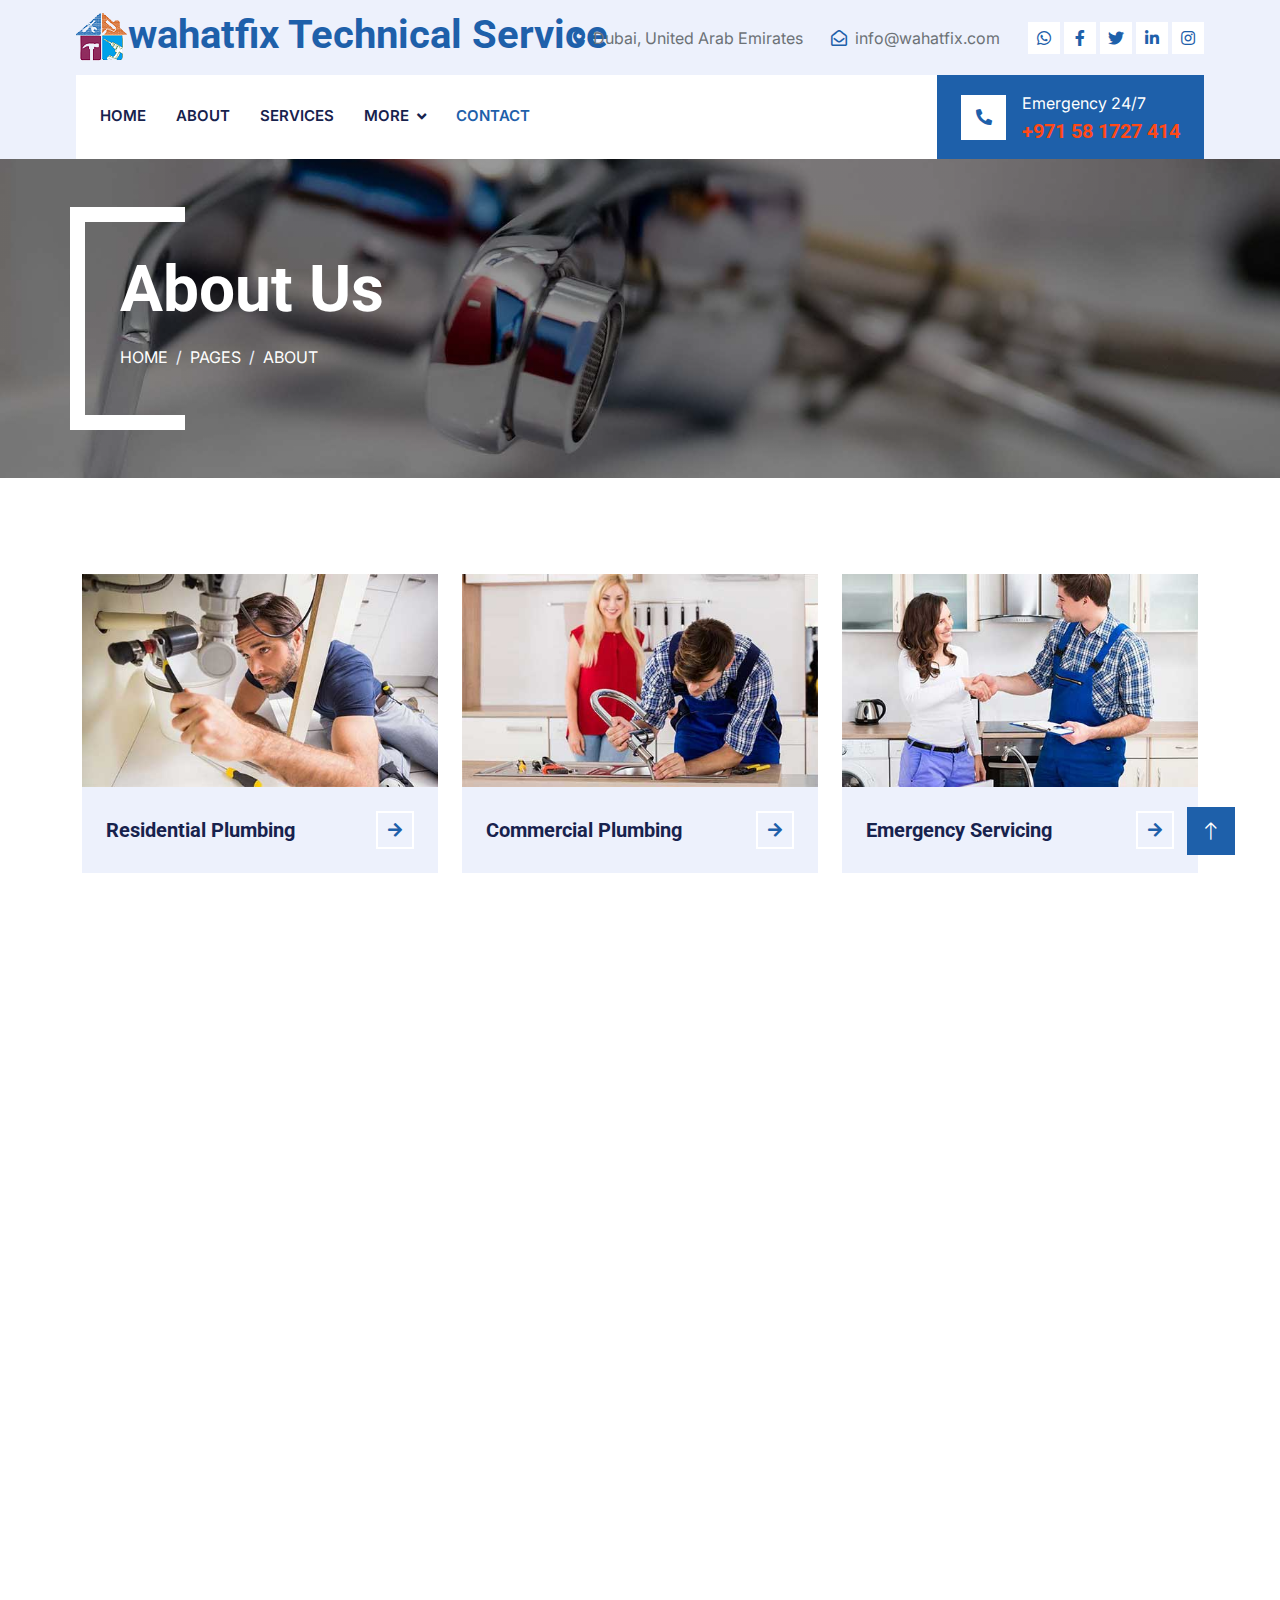
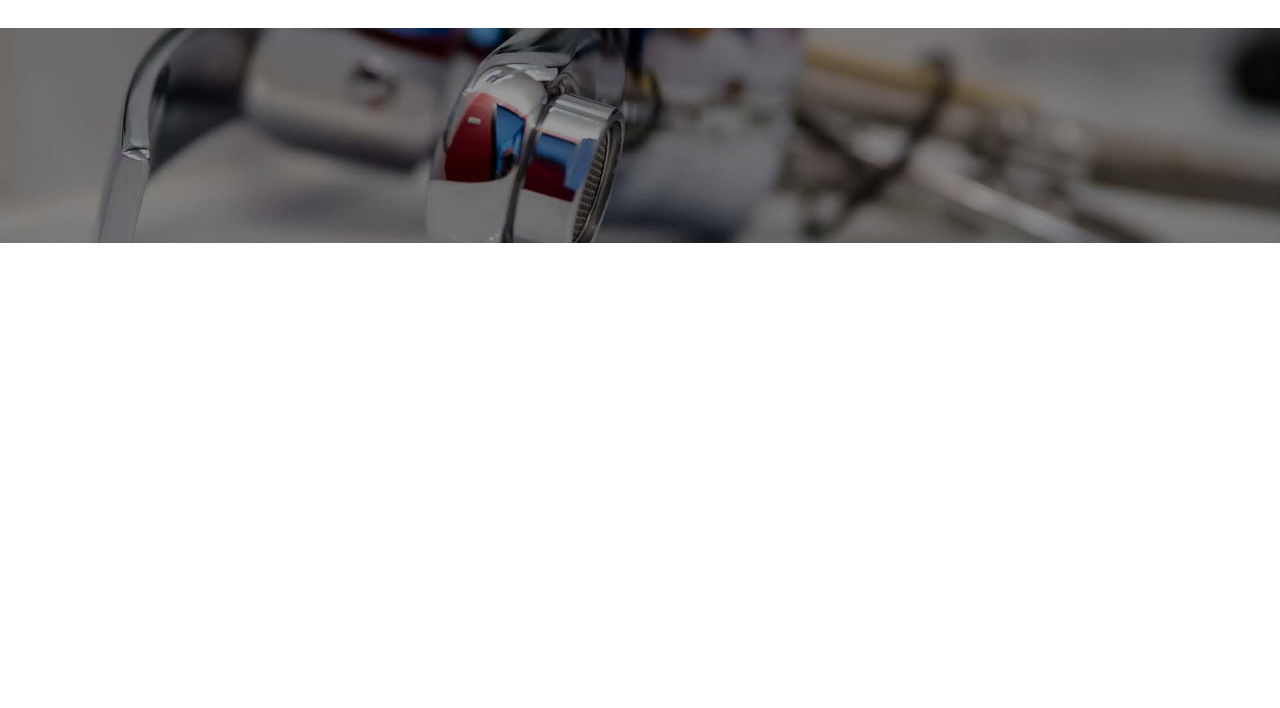
==== about.html @ b9820931 "up010620231157" ====
<!DOCTYPE html>
<html lang="en">

<head>
    <meta charset="utf-8">
    <title>wahatfix technical service</title>
    <meta content="width=device-width, initial-scale=1.0" name="viewport">
    <meta content="" name="keywords">
    <meta content="wahat fic is one of the best home maintenance company in UAE. We provide a wide range of high quality services for Home &amp; Office" name="description">

    <!-- Favicon -->
    <link href="img/wf-rbg-p.png" rel="icon">

    <!-- Google Web Fonts -->
    <link rel="preconnect" href="https://fonts.googleapis.com">
    <link rel="preconnect" href="https://fonts.gstatic.com" crossorigin>
    <link href="https://fonts.googleapis.com/css2?family=Inter:wght@400;600&family=Roboto:wght@500;700&display=swap" rel="stylesheet">

    <!-- Icon Font Stylesheet -->
    <link href="https://cdnjs.cloudflare.com/ajax/libs/font-awesome/5.10.0/css/all.min.css" rel="stylesheet">
    <link href="https://cdn.jsdelivr.net/npm/bootstrap-icons@1.4.1/font/bootstrap-icons.css" rel="stylesheet">

    <!-- Libraries Stylesheet -->
    <link href="lib/animate/animate.min.css" rel="stylesheet">
    <link href="lib/owlcarousel/assets/owl.carousel.min.css" rel="stylesheet">
    <link href="lib/tempusdominus/css/tempusdominus-bootstrap-4.min.css" rel="stylesheet" />

    <!-- Customized Bootstrap Stylesheet -->
    <link href="css/bootstrap.min.css" rel="stylesheet">

    <!-- Template Stylesheet -->
    <link href="css/style.css" rel="stylesheet">

    <script>
        var isNS = (navigator.appName == "PN") ? 1 : 0;
        if(navigator.appName == "PN") document.captureEvents(Event.MOUSEDOWN||Event.MOUSEUP);
        function mischandler(){
        return false;
        }
        function mousehandler(e){
        var myevent = (isNS) ? e : event;
        var eventbutton = (isNS) ? myevent.which : myevent.button;
        if((eventbutton==2)||(eventbutton==3)) return false;
        }
        document.oncontextmenu = mischandler;
        document.onmousedown = mousehandler;
        document.onmouseup = mousehandler;
        </script>

</head>

<body>
    <!-- Spinner Start -->
    <div id="spinner" class="show bg-white position-fixed translate-middle w-100 vh-100 top-50 start-50 d-flex align-items-center justify-content-center">
        <div class="spinner-border text-primary" style="width: 3rem; height: 3rem;" role="status">
            <span class="sr-only">Loading...</span>
        </div>
    </div>
    <!-- Spinner End -->


    <!-- Topbar Start -->
    <div class="container-fluid bg-light d-none d-lg-block">
        <div class="row align-items-center top-bar">
            <div class="col-lg-3 col-md-12 text-center text-lg-start">
                <a href="" class="navbar-brand m-0 p-0">
                    <h1 class="text-primary m-0"><img src="img/wf-rbg-p.png">wahatfix Technical Service</h1>
                </a>
            </div>
            <div class="col-lg-9 col-md-12 text-end">
                <div class="h-100 d-inline-flex align-items-center me-4">
                    <i class="fa fa-map-marker-alt text-primary me-2"></i>
                    <p class="m-0">Dubai, United Arab Emirates</p>
                </div>
                <div class="h-100 d-inline-flex align-items-center me-4">
                    <i class="far fa-envelope-open text-primary me-2"></i>
                    <p class="m-0">info@wahatfix.com</p>
                </div>
                <div class="h-100 d-inline-flex align-items-center">
                    <a class="btn btn-sm-square bg-white text-primary me-1" href="https://api.whatsapp.com/send?phone=971529905942&text=" target="_blank"><i class="fab fa-whatsapp"></i></a>
                    <a class="btn btn-sm-square bg-white text-primary me-1" href=""><i class="fab fa-facebook-f"></i></a>
                    <a class="btn btn-sm-square bg-white text-primary me-1" href=""><i class="fab fa-twitter"></i></a>
                    <a class="btn btn-sm-square bg-white text-primary me-1" href=""><i class="fab fa-linkedin-in"></i></a>
                    <a class="btn btn-sm-square bg-white text-primary me-0" href=""><i class="fab fa-instagram"></i></a>
                </div>
            </div>
        </div>
    </div>
    <!-- Topbar End -->

    <!-- Navbar Start -->
    <div class="container-fluid nav-bar bg-light">
        <nav class="navbar navbar-expand-lg navbar-light bg-white p-3 py-lg-0 px-lg-4">
            <a href="" class="navbar-brand d-flex align-items-center m-0 p-0 d-lg-none">
                <h1 class="text-primary m-0"><img src="img/wf-rbg-p.png">wahatfix</h1>
            </a>
            <button class="navbar-toggler" type="button" data-bs-toggle="collapse" data-bs-target="#navbarCollapse">
                <span class="fa fa-bars"></span>
            </button>
            <div class="collapse navbar-collapse" id="navbarCollapse">
                <div class="navbar-nav me-auto">
                    <a href="indexwf.html" class="nav-item nav-link">Home</a>
                    <a href="about.html" class="nav-item nav-link">About</a>
                    <a href="service.html" class="nav-item nav-link">Services</a>
                    <div class="nav-item dropdown">
                        <a href="#" class="nav-link dropdown-toggle" data-bs-toggle="dropdown">More</a>
                        <div class="dropdown-menu fade-up m-0">
                            <a href="booking.html" class="dropdown-item">Booking</a>
                            <a href="team.html" class="dropdown-item">Technicians</a>
                            <a href="testimonial.html" class="dropdown-item">Testimonial</a>
                            <a href="404.html" class="dropdown-item">404 Page</a>
                        </div>
                    </div>
                    <a href="contact.html" class="nav-item nav-link active">Contact</a>
                </div>
                <div class="mt-4 mt-lg-0 me-lg-n4 py-3 px-4 bg-primary d-flex align-items-center">
                    <div class="d-flex flex-shrink-0 align-items-center justify-content-center bg-white" style="width: 45px; height: 45px;">
                        <i class="fa fa-phone-alt text-primary"></i>
                    </div>
                    <div class="ms-3">
                        <p class="mb-1 text-white">Emergency 24/7</p>
                        <h5 class="m-0 text-secondary">+971 58 1727 414</h5>
                    </div>
                </div>
            </div>
        </nav>
    </div>
    <!-- Navbar End -->


    <!-- Page Header Start -->
    <div class="container-fluid page-header mb-5 py-5">
        <div class="container">
            <h1 class="display-3 text-white mb-3 animated slideInDown">About Us</h1>
            <nav aria-label="breadcrumb animated slideInDown">
                <ol class="breadcrumb text-uppercase">
                    <li class="breadcrumb-item"><a class="text-white" href="indexwf.html">Home</a></li>
                    <li class="breadcrumb-item"><a class="text-white" href="#">Pages</a></li>
                    <li class="breadcrumb-item text-white active" aria-current="page">About</li>
                </ol>
            </nav>
        </div>
    </div>
    <!-- Page Header End -->


    <!-- Service Start -->
    <div class="container-xxl py-5">
        <div class="container">
            <div class="row g-4">
                <div class="col-lg-4 col-md-6 service-item-top wow fadeInUp" data-wow-delay="0.1s">
                    <div class="overflow-hidden">
                        <img class="img-fluid w-100 h-100" src="img/service-1.jpg" alt="">
                    </div>
                    <div class="d-flex align-items-center justify-content-between bg-light p-4">
                        <h5 class="text-truncate me-3 mb-0">Residential Plumbing</h5>
                        <a class="btn btn-square btn-outline-primary border-2 border-white flex-shrink-0" href=""><i class="fa fa-arrow-right"></i></a>
                    </div>
                </div>
                <div class="col-lg-4 col-md-6 service-item-top wow fadeInUp" data-wow-delay="0.3s">
                    <div class="overflow-hidden">
                        <img class="img-fluid w-100 h-100" src="img/service-2.jpg" alt="">
                    </div>
                    <div class="d-flex align-items-center justify-content-between bg-light p-4">
                        <h5 class="text-truncate me-3 mb-0">Commercial Plumbing</h5>
                        <a class="btn btn-square btn-outline-primary border-2 border-white flex-shrink-0" href=""><i class="fa fa-arrow-right"></i></a>
                    </div>
                </div>
                <div class="col-lg-4 col-md-6 service-item-top wow fadeInUp" data-wow-delay="0.5s">
                    <div class="overflow-hidden">
                        <img class="img-fluid w-100 h-100" src="img/service-3.jpg" alt="">
                    </div>
                    <div class="d-flex align-items-center justify-content-between bg-light p-4">
                        <h5 class="text-truncate me-3 mb-0">Emergency Servicing</h5>
                        <a class="btn btn-square btn-outline-primary border-2 border-white flex-shrink-0" href=""><i class="fa fa-arrow-right"></i></a>
                    </div>
                </div>
            </div>
        </div>
    </div>
    <!-- Service End -->


   <!-- About Start -->
   <div class="container-xxl py-5">
    <div class="container">
        <div class="row g-5">
            <div class="col-lg-6 wow fadeInUp" data-wow-delay="0.1s">
                <h6 class="text-secondary text-uppercase">About Us</h6>
                <h1 class="mb-4">We Are Trusted Plumbing Company Since 2005</h1>
                <p class="mb-4">wahatfix is one of the leading maintenance company in Dubai having a vast and diverse experience base ranging from apartments, Villas, offices, schools, hospitals and even warehouses. Top maintenance company in UAE. Join hands with us and always be assured that we have got you covered.</p>
                <p class="fw-medium text-primary"><i class="fa fa-check text-success me-3"></i>Residential & commercial plumbing</p>
                <p class="fw-medium text-primary"><i class="fa fa-check text-success me-3"></i>Quality services at affordable prices</p>
                <p class="fw-medium text-primary"><i class="fa fa-check text-success me-3"></i>Immediate 24/ 7 emergency services</p>
                <div class="bg-primary d-flex align-items-center p-4 mt-5">
                    <div class="d-flex flex-shrink-0 align-items-center justify-content-center bg-white" style="width: 60px; height: 60px;">
                        <i class="fa fa-phone-alt fa-2x text-primary"></i>
                    </div>
                    <div class="ms-3">
                        <p class="fs-5 fw-medium mb-2 text-white">Emergency 24/7</p>
                        <h3 class="m-0 text-secondary">+971 58 1727 414</h3>
                    </div>
                </div>
            </div>
            <div class="col-lg-6 pt-4" style="min-height: 500px;">
                <div class="position-relative h-100 wow fadeInUp" data-wow-delay="0.5s">
                    <img class="position-absolute img-fluid w-100 h-100" src="img/about-1.jpg" style="object-fit: cover; padding: 0 0 50px 100px;" alt="">
                    <img class="position-absolute start-0 bottom-0 img-fluid bg-white pt-2 pe-2 w-50 h-50" src="img/about-2.jpg" style="object-fit: cover;" alt="">
                </div>
            </div>
        </div>
    </div>
</div>
<!-- About End -->


    <!-- Fact Start -->
    <div class="container-fluid fact bg-dark my-5 py-5">
        <div class="container">
            <div class="row g-4">
                <div class="col-md-6 col-lg-3 text-center wow fadeIn" data-wow-delay="0.1s">
                    <i class="fa fa-check fa-2x text-white mb-3"></i>
                    <h2 class="text-white mb-2" data-toggle="counter-up">18</h2>
                    <p class="text-white mb-0">Years Experience</p>
                </div>
                <div class="col-md-6 col-lg-3 text-center wow fadeIn" data-wow-delay="0.3s">
                    <i class="fa fa-users-cog fa-2x text-white mb-3"></i>
                    <h2 class="text-white mb-2" data-toggle="counter-up">26</h2>
                    <p class="text-white mb-0">Expert Technicians</p>
                </div>
                <div class="col-md-6 col-lg-3 text-center wow fadeIn" data-wow-delay="0.5s">
                    <i class="fa fa-users fa-2x text-white mb-3"></i>
                    <h2 class="text-white mb-2" data-toggle="counter-up">1000</h2>
                    <p class="text-white mb-0">Satisfied Clients</p>
                </div>
                <div class="col-md-6 col-lg-3 text-center wow fadeIn" data-wow-delay="0.7s">
                    <i class="fa fa-wrench fa-2x text-white mb-3"></i>
                    <h2 class="text-white mb-2" data-toggle="counter-up">1000</h2>
                    <p class="text-white mb-0">Compleate Projects</p>
                </div>
            </div>
        </div>
    </div>
    <!-- Fact End -->


    
        

    <!-- Footer Start -->
    <div class="container-fluid bg-dark text-light footer pt-5 mt-5 wow fadeIn" data-wow-delay="0.1s">
        <div class="container py-5">
            <div class="row g-5">
                <div class="col-lg-3 col-md-6">
                    <h4 class="text-light mb-4">Address</h4>
                    <p class="mb-2"><i class="fa fa-map-marker-alt me-3"></i>123 Street, New York, USA</p>
                    <p class="mb-2"><i class="fa fa-phone-alt me-3"></i>+012 345 67890</p>
                    <p class="mb-2"><i class="fa fa-envelope me-3"></i>info@example.com</p>
                    <div class="d-flex pt-2">
                        <a class="btn btn-outline-light btn-social" href=""><i class="fab fa-twitter"></i></a>
                        <a class="btn btn-outline-light btn-social" href=""><i class="fab fa-facebook-f"></i></a>
                        <a class="btn btn-outline-light btn-social" href=""><i class="fab fa-youtube"></i></a>
                        <a class="btn btn-outline-light btn-social" href=""><i class="fab fa-linkedin-in"></i></a>
                    </div>
                </div>
                <div class="col-lg-3 col-md-6">
                    <h4 class="text-light mb-4">Opening Hours</h4>
                    <h6 class="text-light">Monday - Friday:</h6>
                    <p class="mb-4">09.00 AM - 09.00 PM</p>
                    <h6 class="text-light">Saturday - Sunday:</h6>
                    <p class="mb-0">09.00 AM - 12.00 PM</p>
                </div>
                <div class="col-lg-3 col-md-6">
                    <h4 class="text-light mb-4">Services</h4>
                    <a class="btn btn-link" href="">Drain Cleaning</a>
                    <a class="btn btn-link" href="">Sewer Line</a>
                    <a class="btn btn-link" href="">Water Heating</a>
                    <a class="btn btn-link" href="">Toilet Cleaning</a>
                    <a class="btn btn-link" href="">Broken Pipe</a>
                </div>
                <div class="col-lg-3 col-md-6">
                    <h4 class="text-light mb-4">Newsletter</h4>
                    <p>Dolor amet sit justo amet elitr clita ipsum elitr est.</p>
                    <div class="position-relative mx-auto" style="max-width: 400px;">
                        <input class="form-control border-0 w-100 py-3 ps-4 pe-5" type="text" placeholder="Your email">
                        <button type="button" class="btn btn-primary py-2 position-absolute top-0 end-0 mt-2 me-2">SignUp</button>
                    </div>
                </div>
            </div>
        </div>
        <div class="container">
            <div class="copyright">
                <div class="row">
                    <div class="col-md-6 text-center text-md-start mb-3 mb-md-0">
                        &copy; <a class="border-bottom" href="#">Your Site Name</a>, All Right Reserved.
                    </div>
                    <div class="col-md-6 text-center text-md-end">
                        <!--/*** This template is free as long as you keep the footer author’s credit link/attribution link/backlink. If you'd like to use the template without the footer author’s credit link/attribution link/backlink, you can purchase the Credit Removal License from "https://htmlcodex.com/credit-removal". Thank you for your support. ***/-->
                        Designed By <a class="border-bottom" href="https://htmlcodex.com">HTML Codex</a>
                    </div>
                </div>
            </div>
        </div>
    </div>
    <!-- Footer End -->


    <!-- Back to Top -->
    <a href="#" class="btn btn-lg btn-primary btn-lg-square rounded-0 back-to-top"><i class="bi bi-arrow-up"></i></a>


    <!-- JavaScript Libraries -->
    <script src="https://code.jquery.com/jquery-3.4.1.min.js"></script>
    <script src="https://cdn.jsdelivr.net/npm/bootstrap@5.0.0/dist/js/bootstrap.bundle.min.js"></script>
    <script src="lib/wow/wow.min.js"></script>
    <script src="lib/easing/easing.min.js"></script>
    <script src="lib/waypoints/waypoints.min.js"></script>
    <script src="lib/counterup/counterup.min.js"></script>
    <script src="lib/owlcarousel/owl.carousel.min.js"></script>
    <script src="lib/tempusdominus/js/moment.min.js"></script>
    <script src="lib/tempusdominus/js/moment-timezone.min.js"></script>
    <script src="lib/tempusdominus/js/tempusdominus-bootstrap-4.min.js"></script>

    <!-- Template Javascript -->
    <script src="js/main.js"></script>
</body>

</html>
---- css/style.css ----
/********** Template CSS **********/
:root {
    --primary: #1E60AA;
    --secondary: #FF4917;
    --light: #EDF1FC;
    --dark: #17224D;
}

.fw-medium {
    font-weight: 600 !important;
}

.back-to-top {
    position: fixed;
    display: none;
    right: 45px;
    bottom: 45px;
    z-index: 99;
}


/*** Spinner ***/
#spinner {
    opacity: 0;
    visibility: hidden;
    transition: opacity .5s ease-out, visibility 0s linear .5s;
    z-index: 99999;
}

#spinner.show {
    transition: opacity .5s ease-out, visibility 0s linear 0s;
    visibility: visible;
    opacity: 1;
}


/*** Button ***/
.btn {
    font-weight: 600;
    transition: .5s;
}

.btn.btn-primary,
.btn.btn-secondary {
    color: #FFFFFF;
}

.btn-square {
    width: 38px;
    height: 38px;
}

.btn-sm-square {
    width: 32px;
    height: 32px;
}

.btn-lg-square {
    width: 48px;
    height: 48px;
}

.btn-square,
.btn-sm-square,
.btn-lg-square {
    padding: 0;
    display: flex;
    align-items: center;
    justify-content: center;
    font-weight: normal;
}


/*** Navbar ***/
.top-bar {
    height: 75px;
    padding: 0 4rem;
}

.nav-bar {
    position: relative;
    padding: 0 4.75rem;
    transition: .5s;
    z-index: 9999;
}

.nav-bar.sticky-top {
    position: sticky;
    padding: 0;
    z-index: 9999;
}

.navbar .dropdown-toggle::after {
    border: none;
    content: "\f107";
    font-family: "Font Awesome 5 Free";
    font-weight: 900;
    vertical-align: middle;
    margin-left: 8px;
}

.navbar-light .navbar-nav .nav-link {
    margin-right: 30px;
    padding: 25px 0;
    color: var(--dark);
    font-size: 15px;
    font-weight: 600;
    text-transform: uppercase;
    outline: none;
}

.navbar-light .navbar-nav .nav-link:hover,
.navbar-light .navbar-nav .nav-link.active {
    color: var(--primary);
}

@media (max-width: 991.98px) {
    .nav-bar {
        padding: 0;
    }

    .navbar-light .navbar-nav .nav-link  {
        margin-right: 0;
        padding: 10px 0;
    }

    .navbar-light .navbar-nav {
        margin-top: 1rem;
        padding-top: 1rem;
        border-top: 1px solid #EEEEEE;
    }
}

@media (min-width: 992px) {
    .navbar .nav-item .dropdown-menu {
        display: block;
        border: none;
        margin-top: 0;
        top: 150%;
        opacity: 0;
        visibility: hidden;
        transition: .5s;
    }

    .navbar .nav-item:hover .dropdown-menu {
        top: 100%;
        visibility: visible;
        transition: .5s;
        opacity: 1;
    }
}


/*** Header ***/
.header-carousel .container,
.page-header .container {
    position: relative;
    padding: 45px 0 45px 35px;
    border-left: 15px solid #FFFFFF;
}

.header-carousel .container::before,
.header-carousel .container::after,
.page-header .container::before,
.page-header .container::after {
    position: absolute;
    content: "";
    top: 0;
    left: 0;
    width: 100px;
    height: 15px;
    background: #FFFFFF;
}

.header-carousel .container::after,
.page-header .container::after {
    top: 100%;
    margin-top: -15px;
}

@media (max-width: 768px) {
    .header-carousel .owl-carousel-item {
        position: relative;
        min-height: 500px;
    }
    
    .header-carousel .owl-carousel-item img {
        position: absolute;
        width: 100%;
        height: 100%;
        object-fit: cover;
    }

    .header-carousel .owl-carousel-item h5,
    .header-carousel .owl-carousel-item p {
        font-size: 14px !important;
        font-weight: 400 !important;
    }

    .header-carousel .owl-carousel-item h1 {
        font-size: 30px;
        font-weight: 600;
    }
}

.header-carousel .owl-nav {
    position: absolute;
    top: 50%;
    right: 8%;
    transform: translateY(-50%);
    display: flex;
    flex-direction: column;
}

.header-carousel .owl-nav .owl-prev,
.header-carousel .owl-nav .owl-next {
    margin: 7px 0;
    width: 45px;
    height: 45px;
    display: flex;
    align-items: center;
    justify-content: center;
    color: #FFFFFF;
    background: transparent;
    border: 1px solid #FFFFFF;
    border-radius: 45px;
    font-size: 22px;
    transition: .5s;
}

.header-carousel .owl-nav .owl-prev:hover,
.header-carousel .owl-nav .owl-next:hover {
    background: var(--primary);
    border-color: var(--primary);
}

.page-header {
    background: linear-gradient(rgba(0, 0, 0, .4), rgba(0, 0, 0, .4)), url(../img/bg.jpg) center center no-repeat;
    background-size: cover;
}

.breadcrumb-item + .breadcrumb-item::before {
    color: var(--light);
}


/*** Facts ***/
.fact {
    background: linear-gradient(rgba(0, 0, 0, .4), rgba(0, 0, 0, .4)), url(../img/bg.jpg) center center no-repeat;
    background-size: cover;
}


/*** Service ***/
.service-item-top img {
    transition: .5s;
}

.service-item-top:hover img {
    transform: scale(1.1);
}

.service-carousel .owl-dots {
    margin-top: 24px;
    display: flex;
    align-items: flex-end;
    justify-content: center;
}

.service-carousel .owl-dot {
    position: relative;
    display: inline-block;
    margin: 0 5px;
    width: 15px;
    height: 15px;
    background: var(--primary);
    border: 5px solid var(--light);
    transition: .5s;
}

.service-carousel .owl-dot.active {
    background: var(--light);
    border-color: var(--primary);
}


/*** Booking ***/
.video {
    position: relative;
    padding: 8rem 0 12rem 0;
    background: linear-gradient(rgba(0, 0, 0, .4), rgba(0, 0, 0, .4)), url(../img/Main-Banner-wahatfix-1.jpg) center center no-repeat;
    background-size: cover;
    display: flex;
    flex-direction: column;
    align-items: center;
    justify-content: center;
}

.video .btn-play {
    position: relative;
    box-sizing: content-box;
    display: block;
    width: 32px;
    height: 44px;
    border-radius: 50%;
    border: none;
    outline: none;
    padding: 18px 20px 18px 28px;
    margin-bottom: 4rem;
}

.video .btn-play:before {
    content: "";
    position: absolute;
    z-index: 0;
    left: 50%;
    top: 50%;
    transform: translateX(-50%) translateY(-50%);
    display: block;
    width: 100px;
    height: 100px;
    background: #FFFFFF;
    border-radius: 50%;
    animation: pulse-border 1500ms ease-out infinite;
}

.video .btn-play:after {
    content: "";
    position: absolute;
    z-index: 1;
    left: 50%;
    top: 50%;
    transform: translateX(-50%) translateY(-50%);
    display: block;
    width: 100px;
    height: 100px;
    background: #FFFFFF;
    border-radius: 50%;
    transition: all 200ms;
}

.video .btn-play img {
    position: relative;
    z-index: 3;
    max-width: 100%;
    width: auto;
    height: auto;
}

.video .btn-play span {
    display: block;
    position: relative;
    z-index: 3;
    width: 0;
    height: 0;
    border-left: 32px solid var(--primary);
    border-top: 22px solid transparent;
    border-bottom: 22px solid transparent;
}

@keyframes pulse-border {
    0% {
        transform: translateX(-50%) translateY(-50%) translateZ(0) scale(1);
        opacity: 1;
    }

    100% {
        transform: translateX(-50%) translateY(-50%) translateZ(0) scale(1.5);
        opacity: 0;
    }
}

#videoModal {
    z-index: 99999;
}

#videoModal .modal-dialog {
    position: relative;
    max-width: 800px;
    margin: 60px auto 0 auto;
}

#videoModal .modal-body {
    position: relative;
    padding: 0px;
}

#videoModal .close {
    position: absolute;
    width: 30px;
    height: 30px;
    right: 0px;
    top: -30px;
    z-index: 999;
    font-size: 30px;
    font-weight: normal;
    color: #FFFFFF;
    background: #000000;
    opacity: 1;
}

.bootstrap-datetimepicker-widget.bottom {
    top: auto !important;
}

.bootstrap-datetimepicker-widget .table * {
    border-bottom-width: 0px;
}

.bootstrap-datetimepicker-widget .table th {
    font-weight: 500;
}

.bootstrap-datetimepicker-widget.dropdown-menu {
    padding: 10px;
    border-radius: 2px;
}

.bootstrap-datetimepicker-widget table td.active,
.bootstrap-datetimepicker-widget table td.active:hover {
    background: var(--primary);
}

.bootstrap-datetimepicker-widget table td.today::before {
    border-bottom-color: var(--primary);
}


/*** Team ***/
.team-item img {
    transition: .5s;
}

.team-item:hover img {
    transform: scale(1.1);
}

.team-item .team-text {
    height: 90px;
    overflow: hidden;
}

.team-item .team-text .bg-light,
.team-item .team-text .bg-primary {
    position: relative;
    height: 90px;
    display: flex;
    align-items: center;
    justify-content: center;
    flex-direction: column;
    transition: .5s;
}

.team-item .team-text .bg-primary {
    flex-direction: row;
}

.team-item:hover .team-text .bg-light {
    margin-top: -90px;
}

.team-item .team-text .bg-primary .btn {
    color: var(--primary);
    background: #FFFFFF;
}

.team-item .team-text .bg-primary .btn:hover {
    color: #FFFFFF;
    background: var(--secondary)
}


/*** Testimonial ***/
.testimonial-carousel .owl-item .testimonial-text,
.testimonial-carousel .owl-item.center .testimonial-text * {
    position: relative;
    transition: .5s;
}

.testimonial-carousel .owl-item.center .testimonial-text {
    background: var(--primary) !important;
}

.testimonial-carousel .owl-item.center .testimonial-text * {
    color: #FFFFFF !important;
}

.testimonial-carousel .owl-item .testimonial-text::after {
    position: absolute;
    content: "";
    width: 0;
    height: 0;
    left: 50%;
    bottom: -30px;
    transform: translateX(-50%);
    border: 15px solid;
    border-color: var(--light) transparent transparent transparent;
    transition: .5s;

}

.testimonial-carousel .owl-item.center .testimonial-text::after {
    border-color: var(--primary) transparent transparent transparent;
}

.testimonial-carousel .owl-nav {
    position: absolute;
    width: 350px;
    bottom: 100px;
    left: 50%;
    transform: translateX(-50%);
    display: flex;
    justify-content: space-between;
    opacity: 0;
    transition: .5s;
    z-index: 1;
}

.testimonial-carousel:hover .owl-nav {
    width: 300px;
    opacity: 1;
}

.testimonial-carousel .owl-nav .owl-prev,
.testimonial-carousel .owl-nav .owl-next {
    font-size: 30px;
    color: var(--primary);
}

.testimonial-carousel .owl-nav .owl-prev:hover,
.testimonial-carousel .owl-nav .owl-next:hover {
    color: var(--dark);
}


/*** Footer ***/
.footer .btn.btn-social {
    margin-right: 5px;
    width: 35px;
    height: 35px;
    display: flex;
    align-items: center;
    justify-content: center;
    color: var(--light);
    border: 1px solid #FFFFFF;
    border-radius: 35px;
    transition: .3s;
}

.footer .btn.btn-social:hover {
    color: var(--primary);
}

.footer .btn.btn-link {
    display: block;
    margin-bottom: 5px;
    padding: 0;
    text-align: left;
    color: #FFFFFF;
    font-size: 15px;
    font-weight: normal;
    text-transform: capitalize;
    transition: .3s;
}

.footer .btn.btn-link::before {
    position: relative;
    content: "\f105";
    font-family: "Font Awesome 5 Free";
    font-weight: 900;
    margin-right: 10px;
}

.footer .btn.btn-link:hover {
    letter-spacing: 1px;
    box-shadow: none;
}

.footer .copyright {
    padding: 25px 0;
    font-size: 15px;
    border-top: 1px solid rgba(256, 256, 256, .1);
}

.footer .copyright a {
    color: var(--light);
}
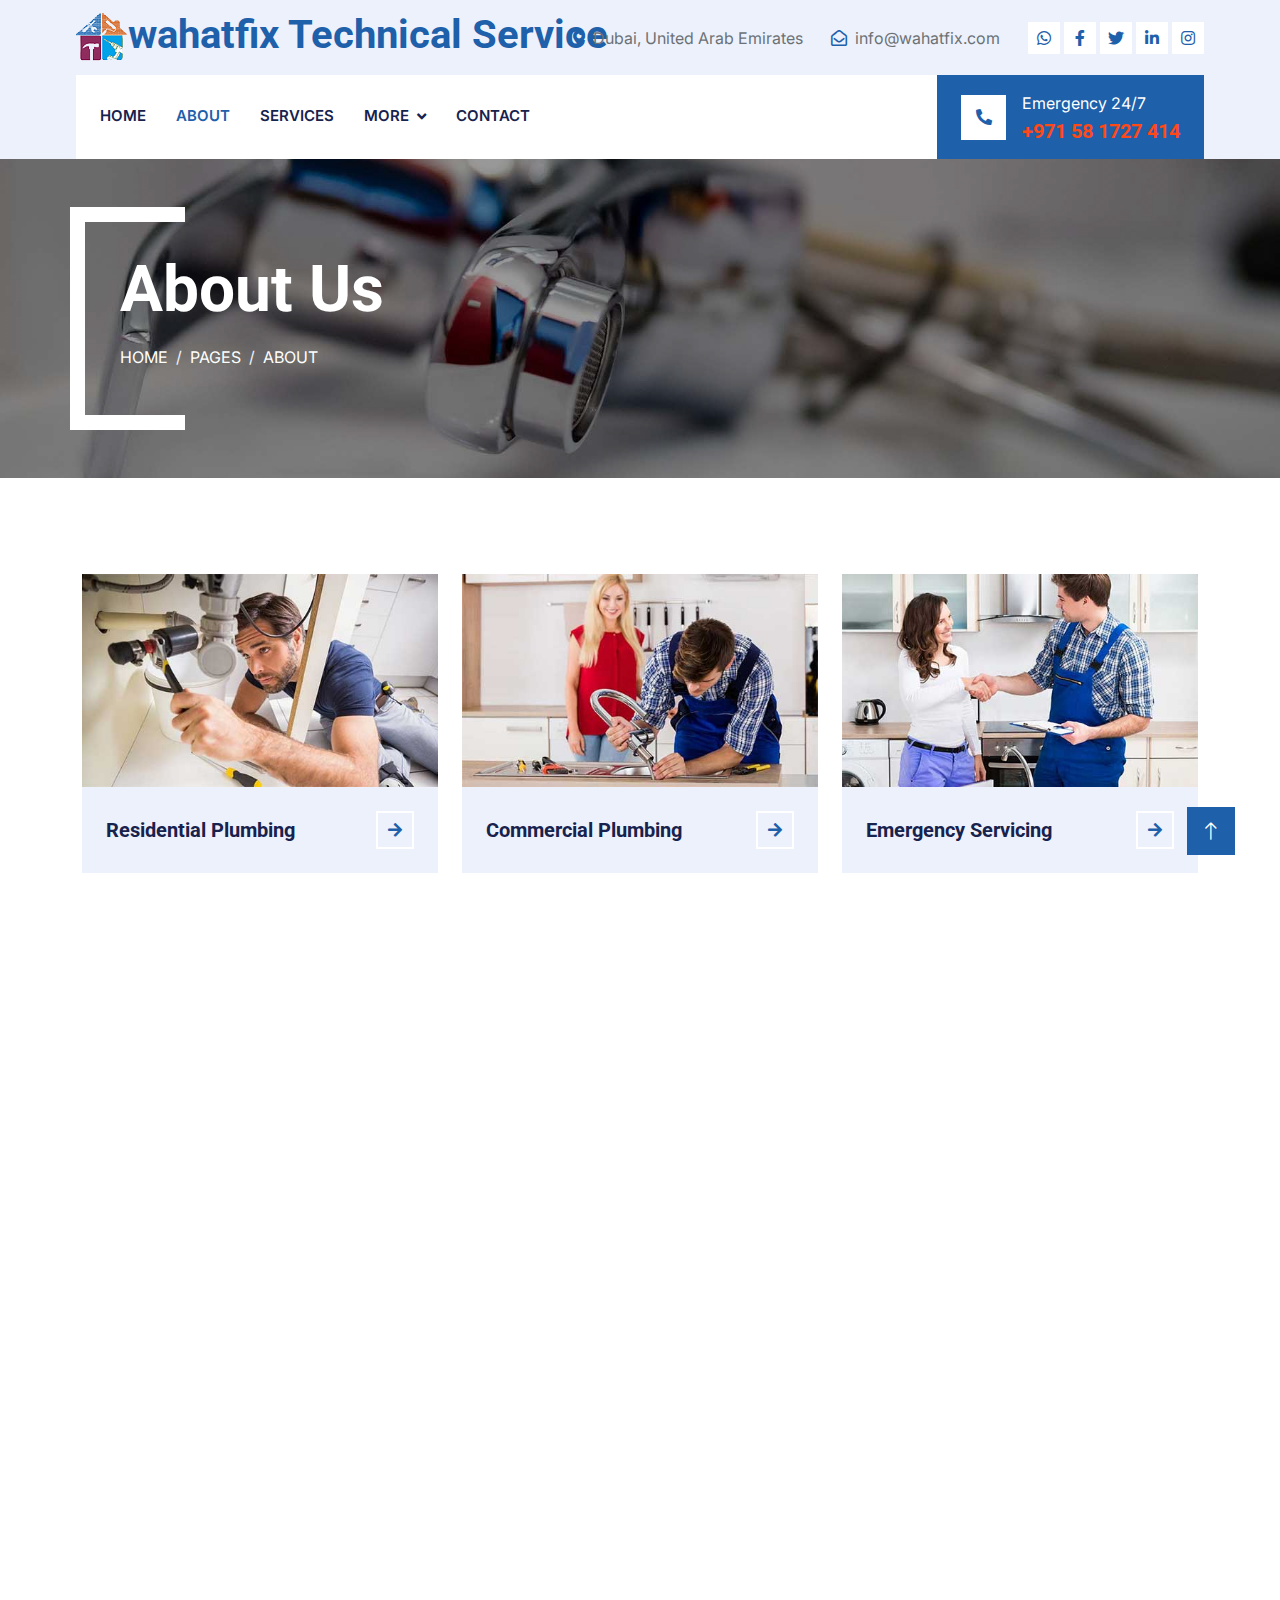
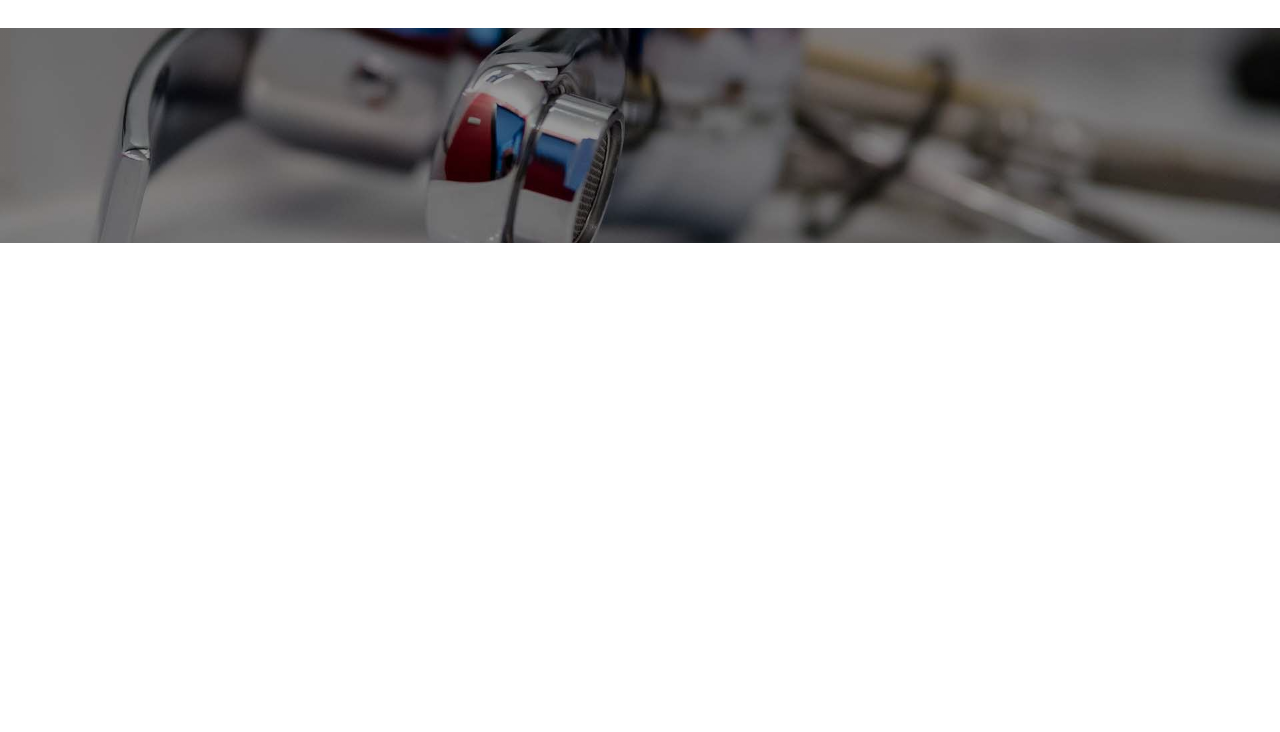
==== commit b4da026f: "up020620230126" ====
--- a/about.html
+++ b/about.html
@@ -100,7 +100,7 @@
             <div class="collapse navbar-collapse" id="navbarCollapse">
                 <div class="navbar-nav me-auto">
                     <a href="indexwf.html" class="nav-item nav-link">Home</a>
-                    <a href="about.html" class="nav-item nav-link">About</a>
+                    <a href="about.html" class="nav-item nav-link active">About</a>
                     <a href="service.html" class="nav-item nav-link">Services</a>
                     <div class="nav-item dropdown">
                         <a href="#" class="nav-link dropdown-toggle" data-bs-toggle="dropdown">More</a>
@@ -111,7 +111,7 @@
                             <a href="404.html" class="dropdown-item">404 Page</a>
                         </div>
                     </div>
-                    <a href="contact.html" class="nav-item nav-link active">Contact</a>
+                    <a href="contact.html" class="nav-item nav-link">Contact</a>
                 </div>
                 <div class="mt-4 mt-lg-0 me-lg-n4 py-3 px-4 bg-primary d-flex align-items-center">
                     <div class="d-flex flex-shrink-0 align-items-center justify-content-center bg-white" style="width: 45px; height: 45px;">
@@ -253,10 +253,12 @@
             <div class="row g-5">
                 <div class="col-lg-3 col-md-6">
                     <h4 class="text-light mb-4">Address</h4>
-                    <p class="mb-2"><i class="fa fa-map-marker-alt me-3"></i>123 Street, New York, USA</p>
-                    <p class="mb-2"><i class="fa fa-phone-alt me-3"></i>+012 345 67890</p>
-                    <p class="mb-2"><i class="fa fa-envelope me-3"></i>info@example.com</p>
+                    <p class="mb-2"><i class="fa fa-map-marker-alt me-3"></i>Dubai, United Arab Emirates</p>
+                    <p class="mb-2"><i class="fa fa-phone-alt me-3"></i>+971 58 1727 414</p>
+                    <p class="mb-2"><i class="fa fa-phone-alt me-3"></i>+971 52 990 5942</p>
+                    <p class="mb-2"><i class="fa fa-envelope me-3"></i>info@wahatfix.com</p>
                     <div class="d-flex pt-2">
+                        <a class="btn btn-outline-light btn-social" href="https://api.whatsapp.com/send?phone=971529905942&text=" target="_blank"><i class="fab fa-whatsapp"></i></a>
                         <a class="btn btn-outline-light btn-social" href=""><i class="fab fa-twitter"></i></a>
                         <a class="btn btn-outline-light btn-social" href=""><i class="fab fa-facebook-f"></i></a>
                         <a class="btn btn-outline-light btn-social" href=""><i class="fab fa-youtube"></i></a>
@@ -280,7 +282,7 @@
                 </div>
                 <div class="col-lg-3 col-md-6">
                     <h4 class="text-light mb-4">Newsletter</h4>
-                    <p>Dolor amet sit justo amet elitr clita ipsum elitr est.</p>
+                    <p>Get the latest updates now!</p>
                     <div class="position-relative mx-auto" style="max-width: 400px;">
                         <input class="form-control border-0 w-100 py-3 ps-4 pe-5" type="text" placeholder="Your email">
                         <button type="button" class="btn btn-primary py-2 position-absolute top-0 end-0 mt-2 me-2">SignUp</button>
@@ -292,11 +294,10 @@
             <div class="copyright">
                 <div class="row">
                     <div class="col-md-6 text-center text-md-start mb-3 mb-md-0">
-                        &copy; <a class="border-bottom" href="#">Your Site Name</a>, All Right Reserved.
+                        &copy; <a class="border-bottom" href="#">wahatfix technical service</a>, All Right Reserved.
                     </div>
                     <div class="col-md-6 text-center text-md-end">
-                        <!--/*** This template is free as long as you keep the footer author’s credit link/attribution link/backlink. If you'd like to use the template without the footer author’s credit link/attribution link/backlink, you can purchase the Credit Removal License from "https://htmlcodex.com/credit-removal". Thank you for your support. ***/-->
-                        Designed By <a class="border-bottom" href="https://htmlcodex.com">HTML Codex</a>
+                          Designed By <a class="border-bottom" href="">PN</a>
                     </div>
                 </div>
             </div>
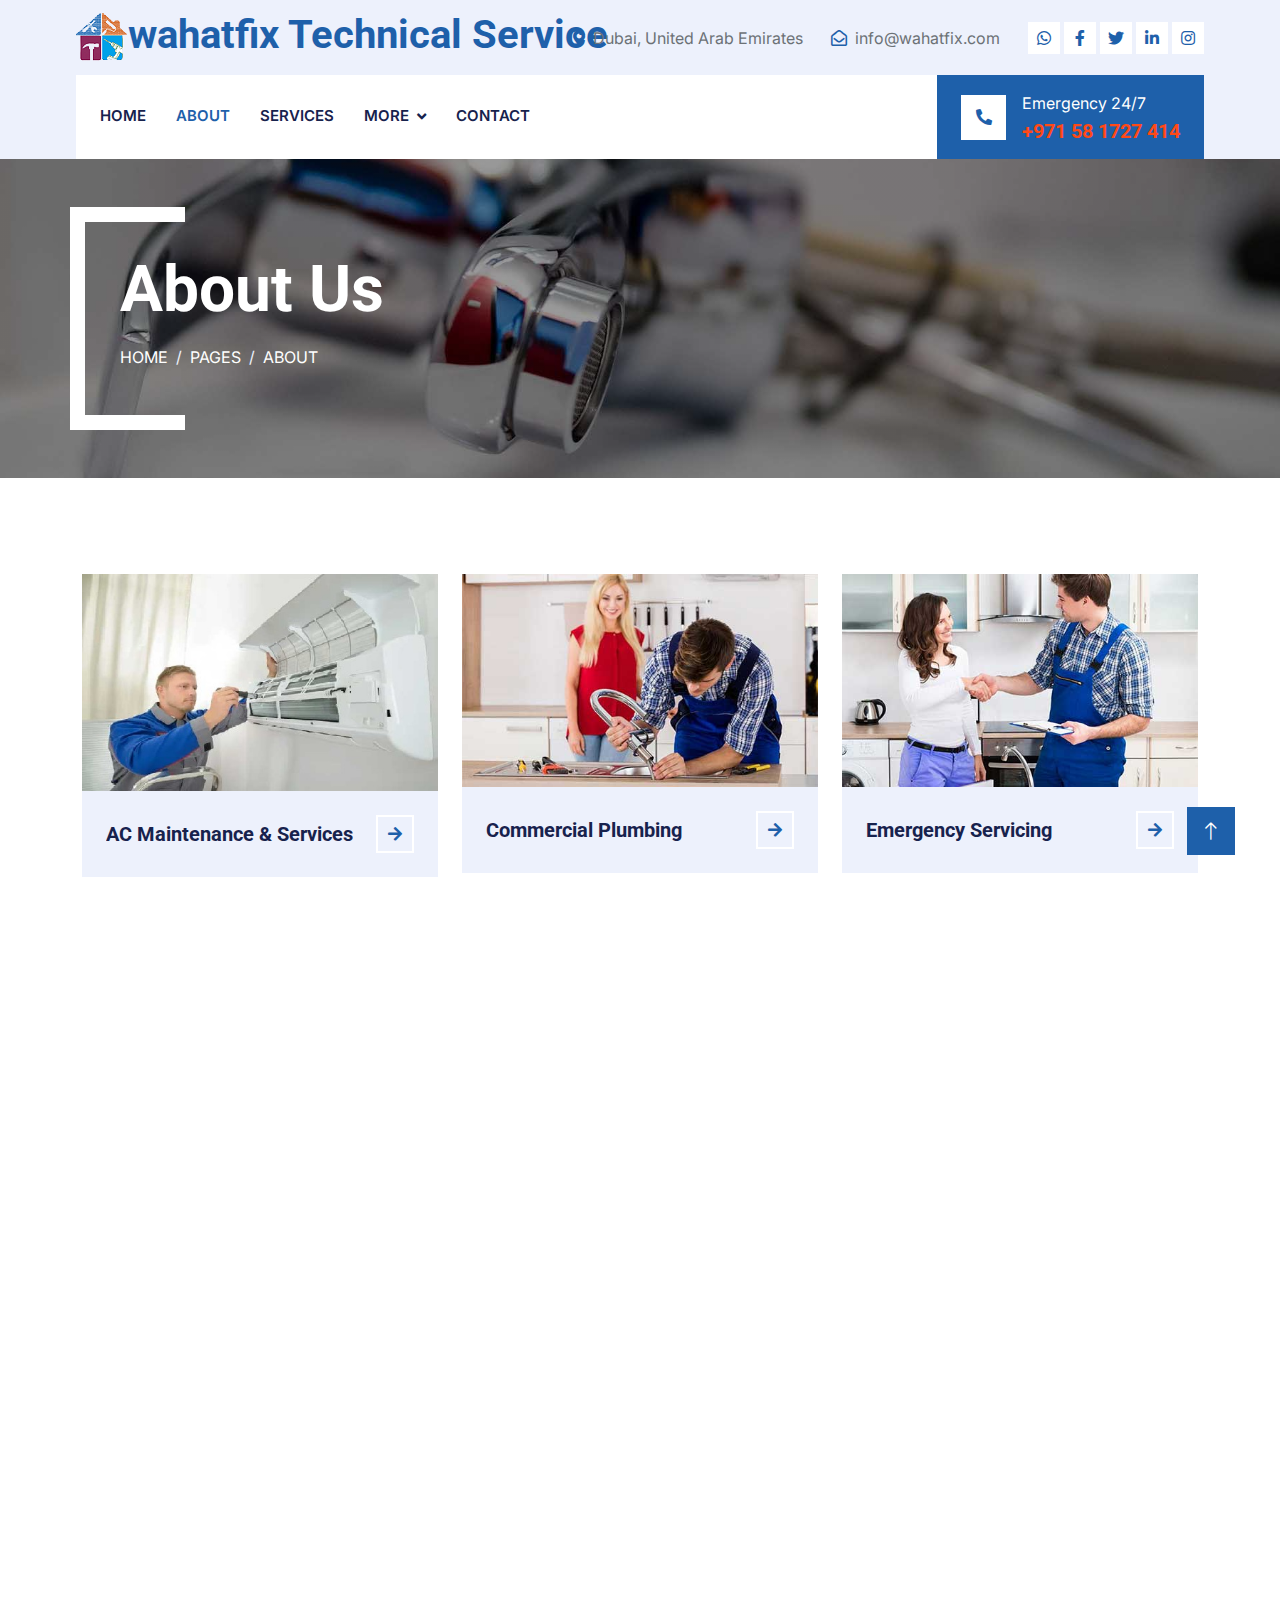
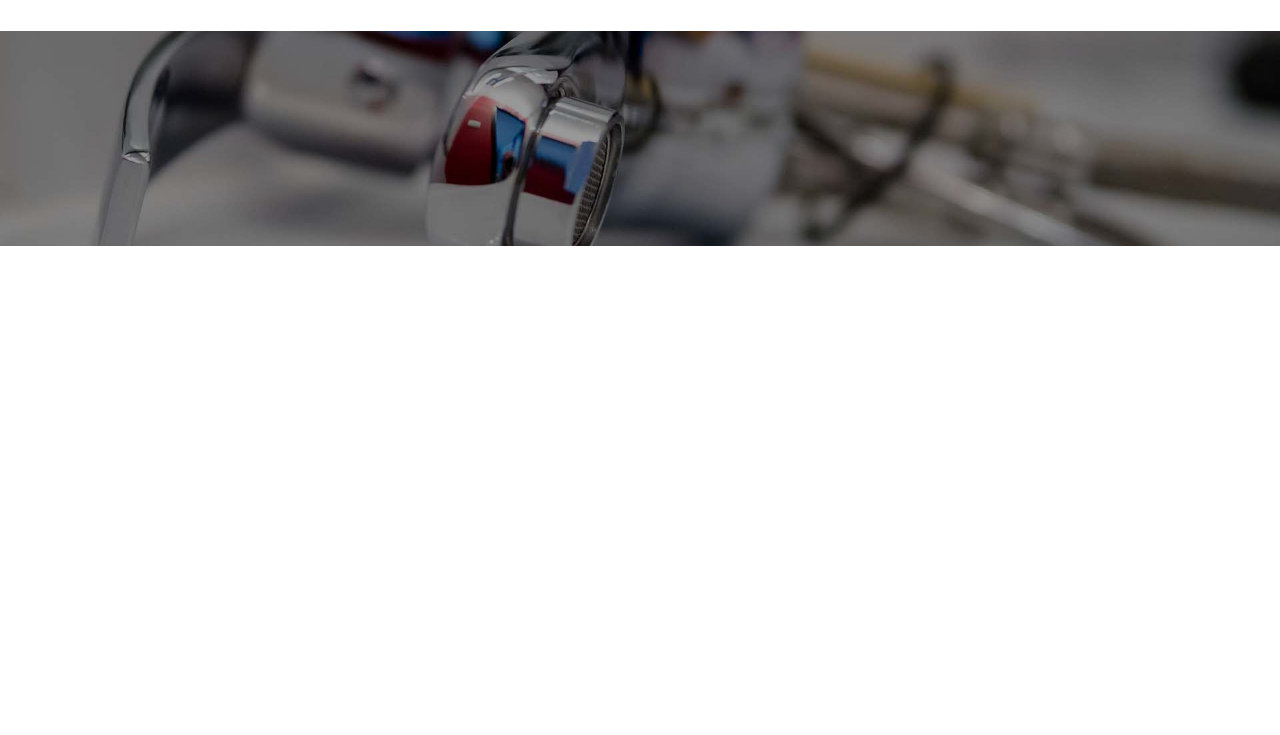
==== commit 84059bb8: "up0206202301301011" ====
--- a/about.html
+++ b/about.html
@@ -150,10 +150,10 @@
             <div class="row g-4">
                 <div class="col-lg-4 col-md-6 service-item-top wow fadeInUp" data-wow-delay="0.1s">
                     <div class="overflow-hidden">
-                        <img class="img-fluid w-100 h-100" src="img/service-1.jpg" alt="">
+                        <img class="img-fluid w-100 h-100" src="img/AC-Service/service-1-ac.jpg" alt="">
                     </div>
                     <div class="d-flex align-items-center justify-content-between bg-light p-4">
-                        <h5 class="text-truncate me-3 mb-0">Residential Plumbing</h5>
+                        <h5 class="text-truncate me-3 mb-0">AC Maintenance & Services</h5>
                         <a class="btn btn-square btn-outline-primary border-2 border-white flex-shrink-0" href=""><i class="fa fa-arrow-right"></i></a>
                     </div>
                 </div>
